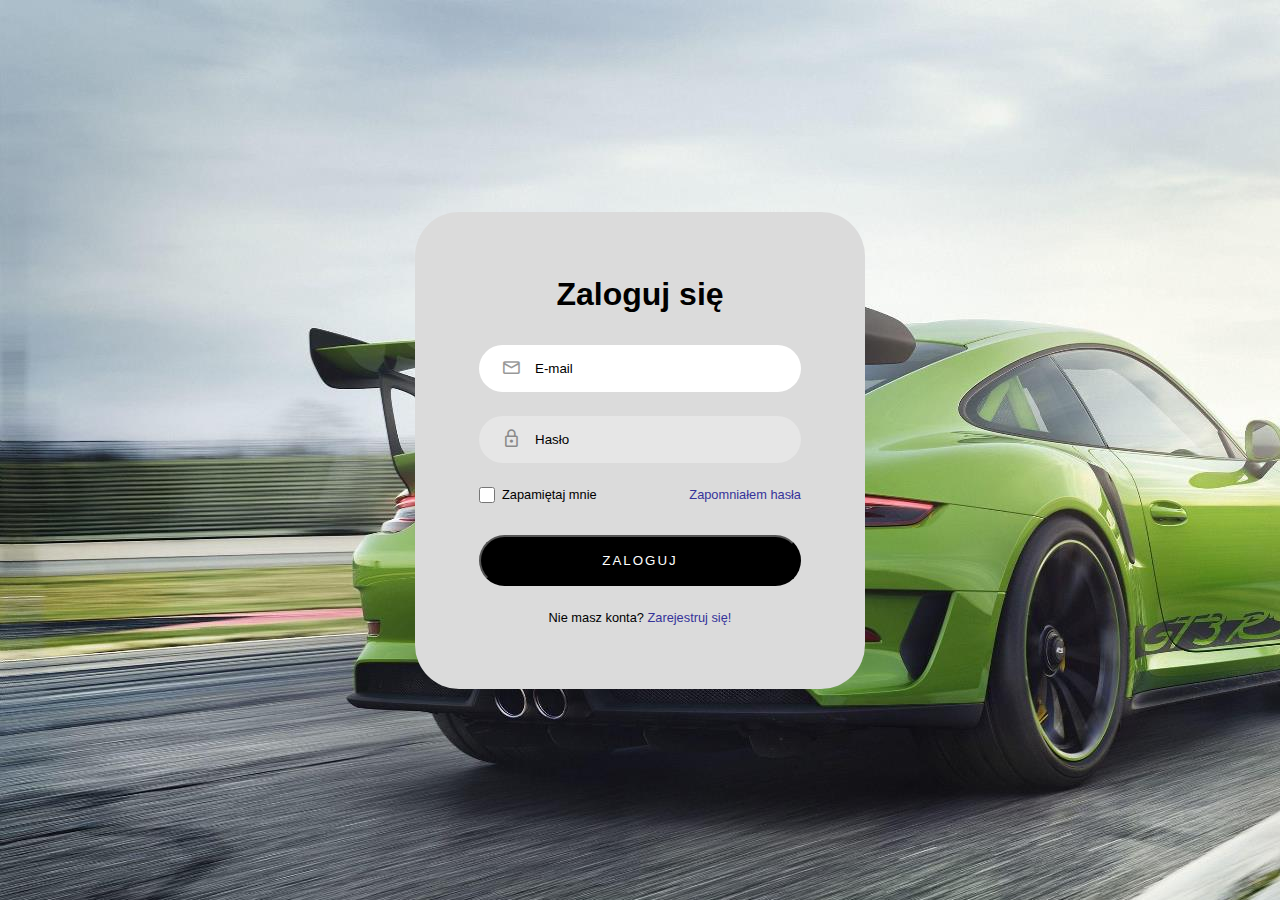
==== login.html @ 7047939b "Add files via upload" ====
<!DOCTYPE html>
<html lang="pl">
<head>
    <meta charset="UTF-8">
    <meta http-equiv="X-UA-Compatible" content="IE=edge">
    <meta name="viewport" content="width=device-width, initial-scale=1.0">
    <title>Sign In</title>
    <link rel="stylesheet" href="./css/style2.css">
    <link rel="stylesheet" href="./css/main.css">
    <link rel="stylesheet" href="https://fonts.googleapis.com/css2?family=Material+Symbols+Rounded:opsz,wght,FILL,GRAD@48,300,0,0" />
</head>
<body>
    
    <div class="login-card-container">
        <div class="login-card">
            <!-- <div class="login-card-logo">
                <p class="navbar-brand">Car<span class="blue-text">Rent</span></p>
            </div> -->
            <div class="login-card-header">
                <h1>Zaloguj się</h1>
                <div></div>
            </div>
            <form class="login-card-form">
                <div class="form-item">
                    <span class="form-item-icon material-symbols-rounded">mail</span>
                    <input type="text" placeholder="E-mail" required autofocus>
                </div>
                <div class="form-item">
                    <span class="form-item-icon material-symbols-rounded">lock</span>
                    <input type="password" placeholder="Hasło" required>
                </div>
                <div class="form-item-other">
                    <div class="checkbox">
                        <input type="checkbox" id="rememberMeCheckbox">
                        <label for="remeberMeCheckbox">Zapamiętaj mnie</label>
                    </div>
                    <a href="#">Zapomniałem hasła</a>
                </div>
                <button type="submit">Zaloguj</button>
            </form>
            <div class="login-card-footer">
                Nie masz konta? <a href="register.html">Zarejestruj się!</a>
            </div>
        </div>
    </div>

</body>
</html>
---- css/style2.css ----
@import url("reset.css");

@import url('https://fonts.googleapis.com/css2?family=Poppins:wght@400;600&display=swap');

body{
    font-family: 'Dancing Script', cursive;
    font-family: 'Montserrat', sans-serif;
    min-height: 100vh;
    /* background: linear-gradient(to left, #000000, #300036); */
    background-image: url("../images/porshe.jpg");
    display: flex;
    align-items: center;
    justify-content: center;
}

.login-card{
    width: 450px;
    background: rgba(219, 219, 219);
    padding: 4rem;
    border-radius: 44px;
    position: relative;
    opacity: 1;
}

/* .login-card::before{
    content: '';
    position: absolute;
    background: rgba(255, 255, 255, .15);
    inset: 0;
    transform: rotate(-5deg);
    z-index: -1;
} */

/* .login-card-logo{
    margin-bottom: 2rem;
}

.login-card-logo img{
    width: 60px;
} */

.login-card-logo, 
.login-card-header, 
.login-card-footer{
    text-align: center;
}

.login-card a{
    text-decoration: none;
    color: #35339a;
}

.login-card a:hover{
    text-decoration: underline;
}

.login-card-header{
    margin-bottom: 2rem;
}

.login-card-header h1{
    font-size: 2rem;
    font-weight: 600;
    margin-bottom: .5rem;
}

.login-card-header h1 + div{
    font-size: calc(1rem * .8);
    opacity: .8;
}

.login-card-form{
    display: flex;
    flex-direction: column;
    gap: 1.5rem;
}

.login-card-form .form-item{
    position: relative;
}

.login-card-form .form-item .form-item-icon{
    position: absolute;
    top: .82rem;
    left: 1.4rem;
    font-size: 1.3rem;
    opacity: .4;
}

.login-card-form .checkbox{
    display: flex;
    align-items: center;
    gap: 7px;
}

.login-card-form .form-item-other{
    display: flex;
    align-items: center;
    justify-content: space-between;
    font-size: calc(1rem * .8);
    margin-bottom: .5rem;
}

.login-card-footer{
    margin-top: 1.5rem;
    font-size: calc(1rem * .8);
}

.login-card input[type="text"],
.login-card input[type="password"],
.login-card input[type="email"]{
    border: none;
    outline: none;
    background: rgba(255, 255, 255, .3);
    padding: 1rem 1.5rem;
    padding-left: calc(1rem * 3.5);
    border-radius: 100px;
    width: 100%;
    transition: background .5s;
}

.login-card input:focus{
    background: white;
}

.login-card input[type="checkbox"]{
    width: 16px;
    height: 16px;
    accent-color: black;
}

.login-card-form button{
    background: black;
    color: white;
    padding: 1rem;
    border-radius: 100px;
    text-transform: uppercase;
    letter-spacing: 2px;
    transition: background .5s;
}

.login-card-form button:hover{
    background-color: rgba(0, 0, 0, .8);
    cursor: pointer;
}

.blue-text {
    color: #b6283f;
  }

  .navbar-brand{
    color: white;
    -webkit-transition: color 0.3s;
    transition: color 0.3s;
    font-weight: bold;
    text-decoration: none;
    font-size: 50px;
  }
---- css/main.css ----
.bounce-top {
  display: block;
  -webkit-animation: bounce-top 2s infinite both;
          animation: bounce-top 2s infinite both;
}

/* ----------------------------------------------
 * Generated by Animista on 2022-1-18 21:18:14
 * Licensed under FreeBSD License.
 * See http://animista.net/license for more info. 
 * w: http://animista.net, t: @cssanimista
 * ---------------------------------------------- */
/**
 * ----------------------------------------
 * animation bounce-top
 * ----------------------------------------
 */
@-webkit-keyframes bounce-top {
  0% {
    -webkit-transform: translateY(-45px);
    transform: translateY(-45px);
    -webkit-animation-timing-function: ease-in;
    animation-timing-function: ease-in;
    opacity: 1;
  }
  24% {
    opacity: 1;
  }
  40% {
    -webkit-transform: translateY(-24px);
    transform: translateY(-24px);
    -webkit-animation-timing-function: ease-in;
    animation-timing-function: ease-in;
  }
  65% {
    -webkit-transform: translateY(-12px);
    transform: translateY(-12px);
    -webkit-animation-timing-function: ease-in;
    animation-timing-function: ease-in;
  }
  25%,
  55%,
  75%,
  87% {
    -webkit-transform: translateY(0px);
    transform: translateY(0px);
    -webkit-animation-timing-function: ease-out;
    animation-timing-function: ease-out;
  }
  100% {
    -webkit-transform: translateY(0px);
    transform: translateY(0px);
    -webkit-animation-timing-function: ease-out;
    animation-timing-function: ease-out;
    opacity: 1;
  }
}

@keyframes bounce-top {
  0% {
    -webkit-transform: translateY(-45px);
    transform: translateY(-45px);
    -webkit-animation-timing-function: ease-in;
    animation-timing-function: ease-in;
    opacity: 1;
  }
  24% {
    opacity: 1;
  }
  40% {
    -webkit-transform: translateY(-24px);
    transform: translateY(-24px);
    -webkit-animation-timing-function: ease-in;
    animation-timing-function: ease-in;
  }
  65% {
    -webkit-transform: translateY(-12px);
    transform: translateY(-12px);
    -webkit-animation-timing-function: ease-in;
    animation-timing-function: ease-in;
  }
  25%,
  55%,
  75%,
  87% {
    -webkit-transform: translateY(0px);
    transform: translateY(0px);
    -webkit-animation-timing-function: ease-out;
    animation-timing-function: ease-out;
  }
  100% {
    -webkit-transform: translateY(0px);
    transform: translateY(0px);
    -webkit-animation-timing-function: ease-out;
    animation-timing-function: ease-out;
    opacity: 1;
  }
}

*,
*::before,
*::after {
  -webkit-box-sizing: border-box;
          box-sizing: border-box;
  margin: 0;
  padding: 0;
}

html {
  scroll-padding-top: 72px;
}

body {
  position: relative;
  background-color:rgb(249, 249, 249);
  font-family: 'Dancing Script', cursive;
  font-family: 'Montserrat', sans-serif;
}

h2 {
  text-align: center;
  text-transform: uppercase;
}

.card-img-top {
  height: 300px;
  -o-object-fit: cover;
     object-fit: cover;
  cursor: pointer;
}

.card-body .card-title {
  font-size: 25px;
  text-align: center;
}

.card-text {
  text-align: center;
}

.underline {
  margin: 0 auto 40px;
  width: 90px;
  height: 4px;
  background-color: #b6283f;
}

.blue-text {
  color: #b6283f;
}

.shadow-bg {
  background-color: rgba(0, 0, 0, 0.8);
}

nav {
  -webkit-transition: background-color 0.6s;
  transition: background-color 0.6s;
  text-transform: uppercase;
  z-index: 1;
}

nav .nav-link, nav .navbar-brand, nav .fa-bars {
  color: #fff;
  -webkit-transition: color 0.3s;
  transition: color 0.3s;
}
#konto{
  background-color:rgb(70, 70, 70);
  border-radius: 40px;
}

nav .fa-bars {
  padding: 10px;
}

nav .navbar-brand {
  font-weight: bold;
}

nav .nav-link:hover, nav .navbar-brand:hover {
  color: #b6283f;
}

nav .active {
  color: #b6283f;
}

header {
  color: #fff;
}

header h1 {
  font-size: 30px;
  text-transform: uppercase;
}

header p {
  font-size: 14px;
}

header .hero-img {
  position: relative;
  height: 100vh;
  background-position: center;
  background-size: cover;
  background-attachment: fixed;
  z-index: 0;
}

header .hero-shadow {
  position: absolute;
  width: 100%;
  height: 100%;
  background-color: rgba(0, 0, 0, 0.6);
  z-index: -10;
}

header .hero-text {
  display: -webkit-box;
  display: -ms-flexbox;
  display: flex;
  -webkit-box-pack: center;
      -ms-flex-pack: center;
          justify-content: center;
  -webkit-box-align: center;
      -ms-flex-align: center;
          align-items: center;
  -webkit-box-orient: vertical;
  -webkit-box-direction: normal;
      -ms-flex-direction: column;
          flex-direction: column;
  height: 100%;
  padding: 10px;
  text-align: center;
  z-index: 5;
}

header .btn-outline-light {
  text-transform: uppercase;
}

.text-container{
  text-align: center;
  font-size: 17px;
}

.fa-chevron-down {
  position: absolute;
  left: 49%;
  -webkit-transform: translateX(-49%);
          transform: translateX(-49%);
  bottom: 20px;
  font-size: 50px;
  color: #fff;
}

/* //////////////////////////////////////// */


.product img {
  max-width: 100%;
  object-fit: contain;
  height: 100%;
}
.product1 {
  display: flex;
  border-radius: 40px 40px 0 0 ;
  padding: 10px;
  width: 100%;
  background-color: rgb(240, 240, 240);
}

.product2 {
  display: flex;
  width: 100%;
  background-color: rgb(240, 240, 240);
  text-align: center;
  align-items: center;
  justify-content: center;
}

.product3 {
  display: flex;
  border-radius: 0 0 40px 40px ;
  width: 100%;
  background-color: rgb(240, 240, 240);
  margin-bottom: 50px;
}

/* .product-left,
.product-right {
  max-width: 50%;
  display: flex;
  width: 50%;
  align-items: center;
  justify-content: center;
  height: 100%;
  align-content: stretch;
  flex-direction: column;
} */

.product-title {
  width: 100%;
  text-align: center;
  font-size: 48px;
  margin-top: 60px;
  color: #242424;
  
}

/* .product-container {
  margin: 40px 0px 40px 0px;
  display: flex;
} */


.product-description {
  color: #242424;
  text-align: center;
  padding: 30px 60px 30px 60px;
  font-size: 22px;
}

.product-button{
  color: #242424;
  background-color:#fff;
  text-align: center;
  padding: 10px 30px 10px 30px;
  margin: 15px;
  font-size: 22px;
  border: 1px solid #242424;
  border-radius: 20px;
}

.product-button a{
  text-decoration: none;
  color: #242424;
}

.product-button a:hover{
    color: #fff;
}

.product-button:hover{
  background-color: #808080;
  color: #fff;
}

/* //////////////////////////////////////// */

.prices .price-box {
  height: 420px;
  margin: 20px 10px;
  padding: 30px;
  background-color: #fff;
  -webkit-box-shadow: 5px 5px 5px rgba(0, 0, 0, 0.425);
          box-shadow: 5px 5px 5px rgba(0, 0, 0, 0.425);
  -webkit-transition: -webkit-transform 0.3s;
  transition: -webkit-transform 0.3s;
  transition: transform 0.3s;
  transition: transform 0.3s, -webkit-transform 0.3s;
}

.prices .price-box .change-margin {
  margin-top: 34px;
}

.prices .price-box h3 {
  color: #b6283f;
  text-transform: uppercase;
}

.prices .price-box span {
  font-weight: bold;
}

.prices .price-box .price-tag {
  font-size: 24px;
  font-weight: bold;
}

.prices .price-box:hover {
  -webkit-transform: scale(1.1);
          transform: scale(1.1);
}

.prices .price-info {
  margin-top: 30px;
}

.prices .price-info a {
  text-decoration: none;
  color: #b6283f;
}



.contact {
  position: relative;
  background-position: bottom;
  background-attachment: fixed;
  background-size: cover;
  z-index: 0;
}

.contact h2 {
  color: #fff;
  font-weight: bold;
}

.contact .underline {
  background-color: #fff;
}

.contact .contact-shadow {
  position: absolute;
  top: 0;
  width: 100%;
  height: 100%;
  background-color: rgba(0, 9, 27, 0.75);
  z-index: -5;
}

.contact .contact-us {
  display: -webkit-box;
  display: -ms-flexbox;
  display: flex;
  -webkit-box-align: center;
      -ms-flex-align: center;
          align-items: center;
  color: #fff;
}

.contact .contact-us .contact-item {
  margin: 30px 0;
}

.contact .contact-us .contact-item h3 {
  margin-bottom: 15px;
  text-transform: uppercase;
  letter-spacing: 2px;
}

.contact .contact-us .contact-item .social-media {
  font-size: 26px;
}

.contact .contact-us .contact-item .social-media .fa-facebook-f:before, .contact .contact-us .contact-item .social-media .fa-instagram:before, .contact .contact-us .contact-item .social-media .fa-twitter:before {
  padding: 10px;
  color: #fff;
}

@media (min-width: 280px) {
  header .fa-chevron-down {
    left: 42%;
    -webkit-transform: translateX(-42%);
            transform: translateX(-42%);
  }
  header .hero-img {
    background-image: url("../images/toyota.jpg");
  }

}

@media (min-width: 360px) {
  .fa-chevron-down {
    left: 44%;
    -webkit-transform: translateX(-44%);
            transform: translateX(-44%);
  }

}

@media (min-width: 375px) {
  header h1 {
    font-size: 36px;
  }
  header p {
    font-size: 16px;
  }
  header .fa-chevron-down {
    left: 44%;
    -webkit-transform: translateX(-44%);
            transform: translateX(-44%);
  }

}

@media (min-width: 540px) {
  header .fa-chevron-down {
    left: 46%;
    -webkit-transform: translateX(-46%);
            transform: translateX(-46%);
  }

}

@media (min-width: 768px) {
  header h1 {
    font-size: 42px;
  }
  header p {
    font-size: 20px;
  }
  header .fa-chevron-down {
    left: 48%;
    -webkit-transform: translateX(-48%);
            transform: translateX(-48%);
  }

}

@media (min-width: 992px) {
  header .fa-chevron-down {
    left: 49%;
    -webkit-transform: translateX(-49%);
            transform: translateX(-49%);
  }
  nav {
    height: 82px;
  }
 
  .prices .price-info {
    font-size: 18px;
  }

  }
  .contact {
    background-image: url("../images/bentley.jpg");
  }

@media (min-width: 1200px) {
  header .hero-img {
    background-image: url("../images/toyota.jpg");
  }
}
/*# sourceMappingURL=main.css.map */
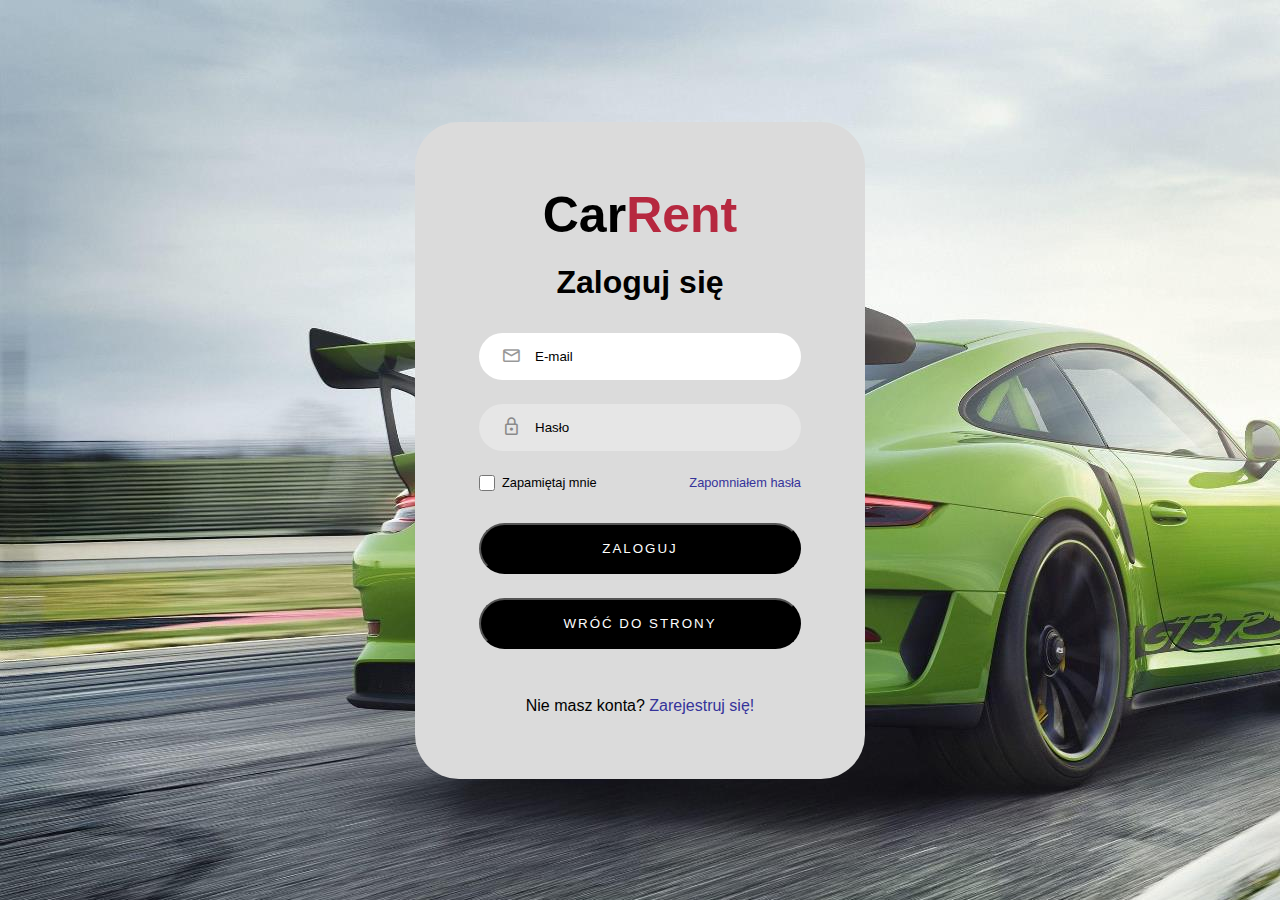
==== commit 4f8db82b: "Add files via upload" ====
--- a/login.html
+++ b/login.html
@@ -4,7 +4,7 @@
     <meta charset="UTF-8">
     <meta http-equiv="X-UA-Compatible" content="IE=edge">
     <meta name="viewport" content="width=device-width, initial-scale=1.0">
-    <title>Sign In</title>
+    <title>Logowanie</title>
     <link rel="stylesheet" href="./css/style2.css">
     <link rel="stylesheet" href="./css/main.css">
     <link rel="stylesheet" href="https://fonts.googleapis.com/css2?family=Material+Symbols+Rounded:opsz,wght,FILL,GRAD@48,300,0,0" />
@@ -13,9 +13,9 @@
     
     <div class="login-card-container">
         <div class="login-card">
-            <!-- <div class="login-card-logo">
-                <p class="navbar-brand">Car<span class="blue-text">Rent</span></p>
-            </div> -->
+            <div class="login-card-logo">
+                <p class="navbar-brand"><span class="text1">Car</span><span class="text2">Rent</span></p>
+            </div>
             <div class="login-card-header">
                 <h1>Zaloguj się</h1>
                 <div></div>
@@ -37,10 +37,11 @@
                     <a href="#">Zapomniałem hasła</a>
                 </div>
                 <button type="submit">Zaloguj</button>
-            </form>
-            <div class="login-card-footer">
+                <button><a href="index.html">Wróć do strony</a></button>
+                <div class="login-card-footer">
                 Nie masz konta? <a href="register.html">Zarejestruj się!</a>
             </div>
+            </form>
         </div>
     </div>
 
--- a/css/style2.css
+++ b/css/style2.css
@@ -103,7 +103,7 @@
 
 .login-card-footer{
     margin-top: 1.5rem;
-    font-size: calc(1rem * .8);
+    font-size: calc(1rem * 1);
 }
 
 .login-card input[type="text"],
@@ -139,12 +139,27 @@
     transition: background .5s;
 }
 
+.login-card-form button a{
+    color: white;
+}
+
+.login-card-form button a:hover{
+    color: white;
+    text-decoration: none;
+}
+
+
+
 .login-card-form button:hover{
     background-color: rgba(0, 0, 0, .8);
     cursor: pointer;
 }
 
-.blue-text {
+.text1 {
+    color: #000000;
+  }
+
+.text2 {
     color: #b6283f;
   }
 
@@ -155,5 +170,6 @@
     font-weight: bold;
     text-decoration: none;
     font-size: 50px;
+    margin-bottom: 20px;
   }
   --- a/css/main.css
+++ b/css/main.css
@@ -458,7 +458,7 @@
             transform: translateX(-42%);
   }
   header .hero-img {
-    background-image: url("../images/toyota.jpg");
+    background-image: url("../images/toyota2.jpg");
   }
 
 }
@@ -527,12 +527,12 @@
 
   }
   .contact {
-    background-image: url("../images/bentley.jpg");
+    background-image: url("../images/bentley2.jpg");
   }
 
 @media (min-width: 1200px) {
   header .hero-img {
-    background-image: url("../images/toyota.jpg");
+    background-image: url("../images/toyota2.jpg");
   }
 }
 /*# sourceMappingURL=main.css.map */
